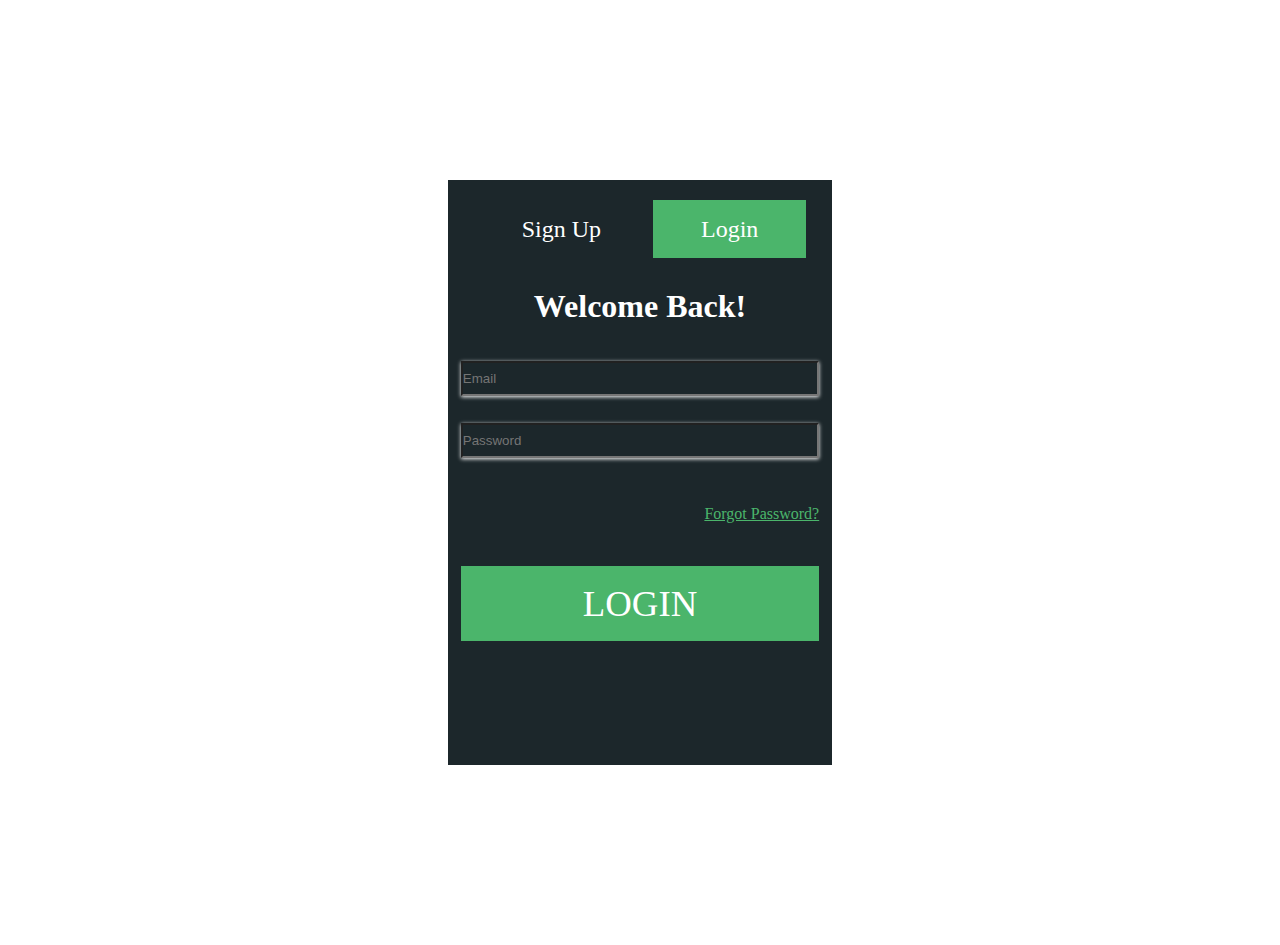
==== assets/html/login.html @ 4daa4b5f "first commit" ====
<!DOCTYPE html>
<html lang="en">

<head>
    <meta charset="UTF-8">
    <meta http-equiv="X-UA-Compatible" content="IE=edge">
    <meta name="viewport" content="width=device-width, initial-scale=1.0">
    <link rel="stylesheet" href="../css/style.css">
    <title>Login Lev3_2</title>
</head>

<body>

    <main>
        <a href="../../index.html" class="signUp-inactive">Sign Up</a>
        <a href="#" class="logIn-active">Login</a>
        <h2>Welcome Back!</h2>
        <form action="">
            <input type="email" id="" name="email" placeholder="Email" required>
            <input type="password" id="" name="password" placeholder="Password" required>
        </form>
        <a href="#" class="password">Forgot Password?</a>
        <a href="#" class="login">LOGIN</a>
    </main>

</body>

</html>
---- assets/css/style.css ----
@import url('https://fonts.googleapis.com/css2?family=Fjalla+One&family=Playfair+Display:ital@1&family=Roboto+Mono&family=Rubik+Microbe&family=Titillium+Web&display=swap');

/* 
font-family: 'Fjalla One', sans-serif;
font-family: 'Playfair Display', serif;
font-family: 'Roboto Mono', monospace;
font-family: 'Rubik Microbe', cursive;
font-family: 'Titillium Web', sans-serif;

farbe #AAB8C3,#D8C164, #4A9EBE,#C198FB,#4BB56B,#68F33C,#1C272B
*/


/*============================
General Styles
=========================*/

* {
    margin: 0;
    padding: 0;
    box-sizing: border-box;
}

main {
    width: 30vw;
    height: 65vh;
    margin: 20vh auto;
    background-color: #1C272B;
    color: white;
    text-align: center;
    padding: 4vh 1% 0 1%;
}

main a:not(.password) {
    text-decoration: none;
    color: white;
}

.signUp-active,
.logIn-active {
    font-size: 1.5rem;
    background-color: #4BB56B;
    padding: 1rem 3rem;
}

.signUp-active:hover,
.logIn-active:hover {
    background-color: #68F33C;
}

.signUp-inactive,
.logIn-inactive {
    font-size: 1.5rem;
    padding: 1rem 3rem;
}

.signUp-inactive:hover,
.logIn-inactive:hover {
    background-color: #68F33C;
}

h2 {
    margin: 5vh 0 4vh 0;
    font-size: 2rem;
}

input[type="email"],
input[type="password"] {
    display: block;
    width: 28vw;
    margin: 0 auto;
    height: 35px;
    margin: 3vh 0 3vh 0;
    background-color: #1C272B;
}

input[name="name"] {
    right: 9px;
    height: 35px;
    width: 14vw;
    background-color: #1C272B;
}

input[name="surname"] {
    left: 9px;
    height: 35px;
    width: 13.5vw;
    background-color: #1C272B;
}

main form input {
    box-shadow: -0.5px 1px 4px white;
}

.login,
.started {
    display: block;
    margin-top: 5vh;
    font-size: 2.3rem;
    background-color: #4BB56B;
    padding: 1rem 3rem;
}

.login {
    margin-top: 7vh;
}

.password {
    position: relative;
    top: 20px;
    color: #4BB56B;
    display: block;
    text-align: right;
}
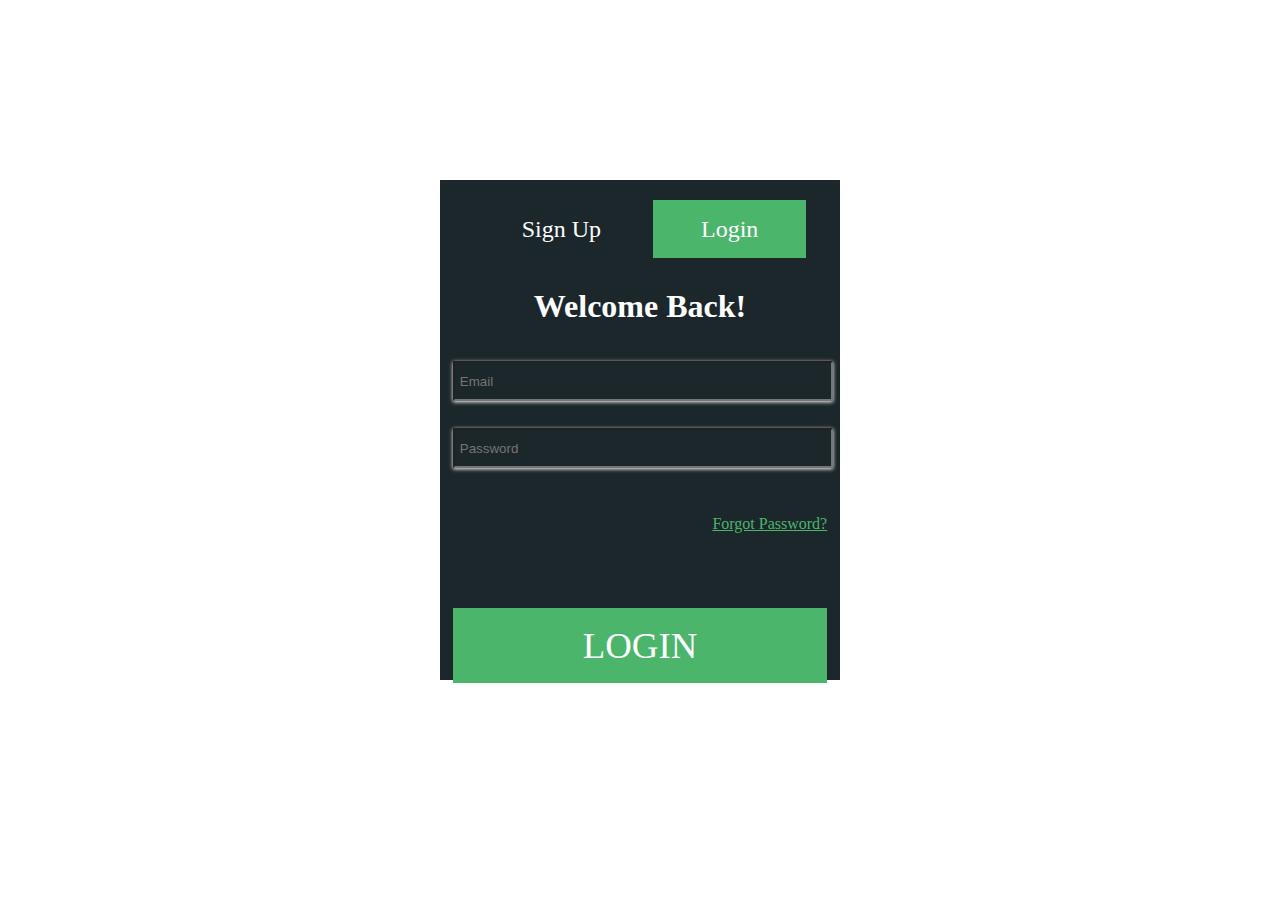
==== commit 4a423f61: "input-styling" ====
--- a/assets/html/login.html
+++ b/assets/html/login.html
@@ -11,7 +11,7 @@
 
 <body>
 
-    <main>
+    <section>
         <a href="../../index.html" class="signUp-inactive">Sign Up</a>
         <a href="#" class="logIn-active">Login</a>
         <h2>Welcome Back!</h2>
@@ -21,7 +21,7 @@
         </form>
         <a href="#" class="password">Forgot Password?</a>
         <a href="#" class="login">LOGIN</a>
-    </main>
+    </section>
 
 </body>
 
--- a/assets/css/style.css
+++ b/assets/css/style.css
@@ -21,9 +21,9 @@
     box-sizing: border-box;
 }
 
-main {
-    width: 30vw;
-    height: 65vh;
+section {
+    width: 400px;
+    height: 500px;
     margin: 20vh auto;
     background-color: #1C272B;
     color: white;
@@ -31,7 +31,7 @@
     padding: 4vh 1% 0 1%;
 }
 
-main a:not(.password) {
+section a:not(.password) {
     text-decoration: none;
     color: white;
 }
@@ -43,6 +43,16 @@
     padding: 1rem 3rem;
 }
 
+.signUp-active {
+    box-shadow: 2px 0 0 0 white;
+}
+
+
+/* 
+.logIn-active {
+    box-shadow: 2px 0 0 white;
+} */
+
 .signUp-active:hover,
 .logIn-active:hover {
     background-color: #68F33C;
@@ -53,6 +63,8 @@
     font-size: 1.5rem;
     padding: 1rem 3rem;
 }
+
+.logIn-inactive {}
 
 .signUp-inactive:hover,
 .logIn-inactive:hover {
@@ -67,42 +79,41 @@
 input[type="email"],
 input[type="password"] {
     display: block;
-    width: 28vw;
+    width: 380px;
     margin: 0 auto;
-    height: 35px;
+    height: 40px;
     margin: 3vh 0 3vh 0;
     background-color: #1C272B;
 }
 
 input[name="name"] {
-    right: 9px;
-    height: 35px;
-    width: 14vw;
+    height: 40px;
+    width: 49%;
     background-color: #1C272B;
 }
 
 input[name="surname"] {
-    left: 9px;
-    height: 35px;
-    width: 13.5vw;
+    height: 40px;
+    width: 49%;
     background-color: #1C272B;
 }
 
-main form input {
+form input {
     box-shadow: -0.5px 1px 4px white;
+    text-indent: 5px;
 }
 
 .login,
 .started {
     display: block;
-    margin-top: 5vh;
+    margin-top: 8vh;
     font-size: 2.3rem;
     background-color: #4BB56B;
     padding: 1rem 3rem;
 }
 
 .login {
-    margin-top: 7vh;
+    margin-top: 10.5vh;
 }
 
 .password {
